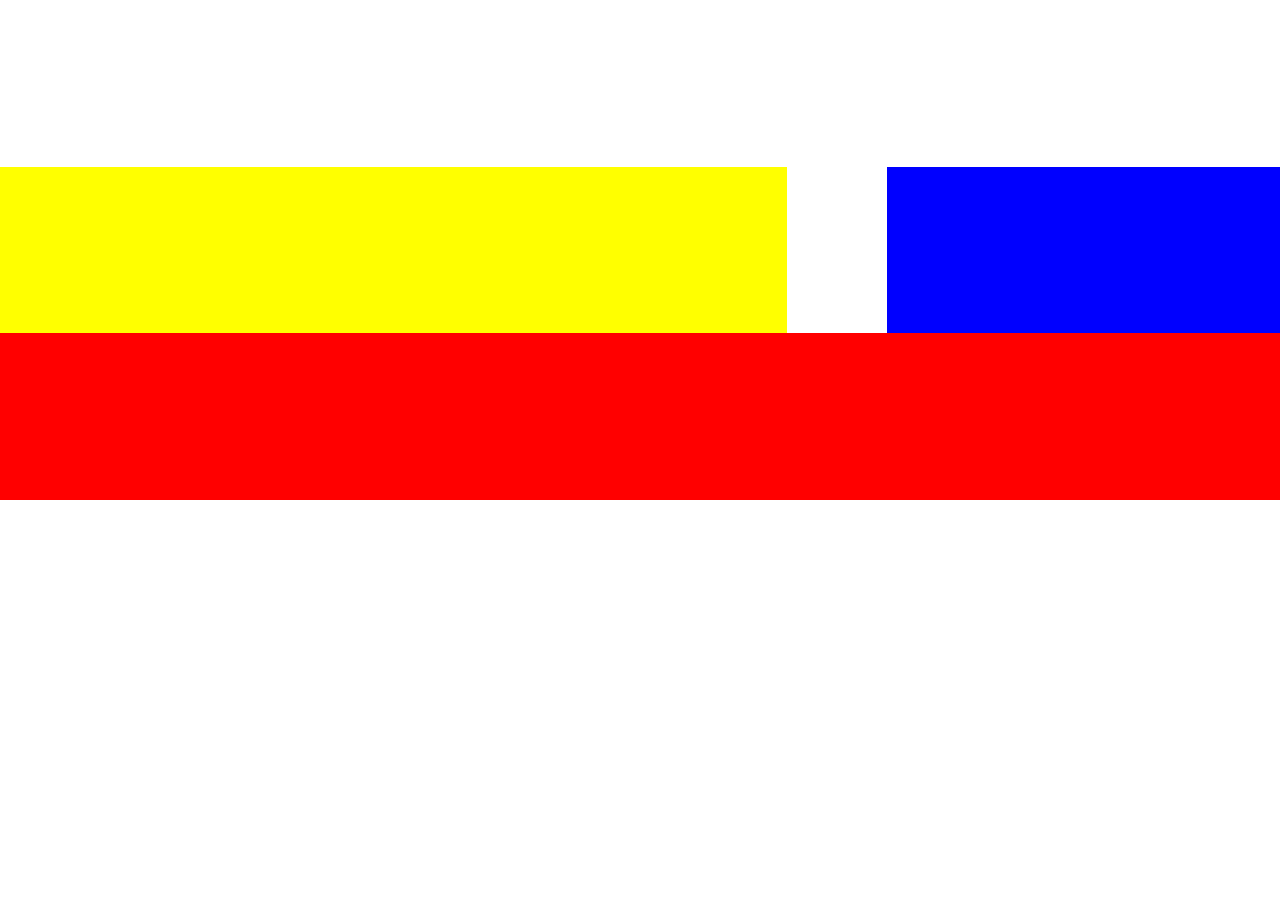
==== index.html @ 5698aa7a "init" ====
<!DOCTYPE html>
<html lang="en">
  <head>
    <meta charset="UTF-8" />
    <meta name="viewport" content="width=device-width, initial-scale=1.0" />
    <meta http-equiv="X-UA-Compatible" content="ie=edge" />
    <link rel="stylesheet" href="style/style.css" />
    <title>Katten Erik</title>
  </head>
  <body>
    <div class="main-container">
      <div class="grid-child first"></div>
      <div class="grid-child second"></div>
      <div class="grid-child third"></div>
      <div class="grid-child fourth"></div>
    </div>
  </body>
</html>
---- style/style.css ----
body {
  margin: 0;
  padding: 0;
}

/* */

.main-container {
  width: 100%;
  height: 500px;
  display: grid;
  grid-template-columns: 1fr 1fr 100px 1fr;
  grid-template-areas:
    'header header header header'
    'main main . side'
    'footer footer footer footer';
}

.grid-child {
  transition-duration: 200ms;
}

.grid-child:hover {
  background: white;
}

.first {
  background: yellow;
  grid-area: main;
}

.second {
  background: green;
  grid-area: header;
}

.third {
  background: blue;
  grid-area: side;
}

.fourth {
  background: red;
  grid-area: footer;
}
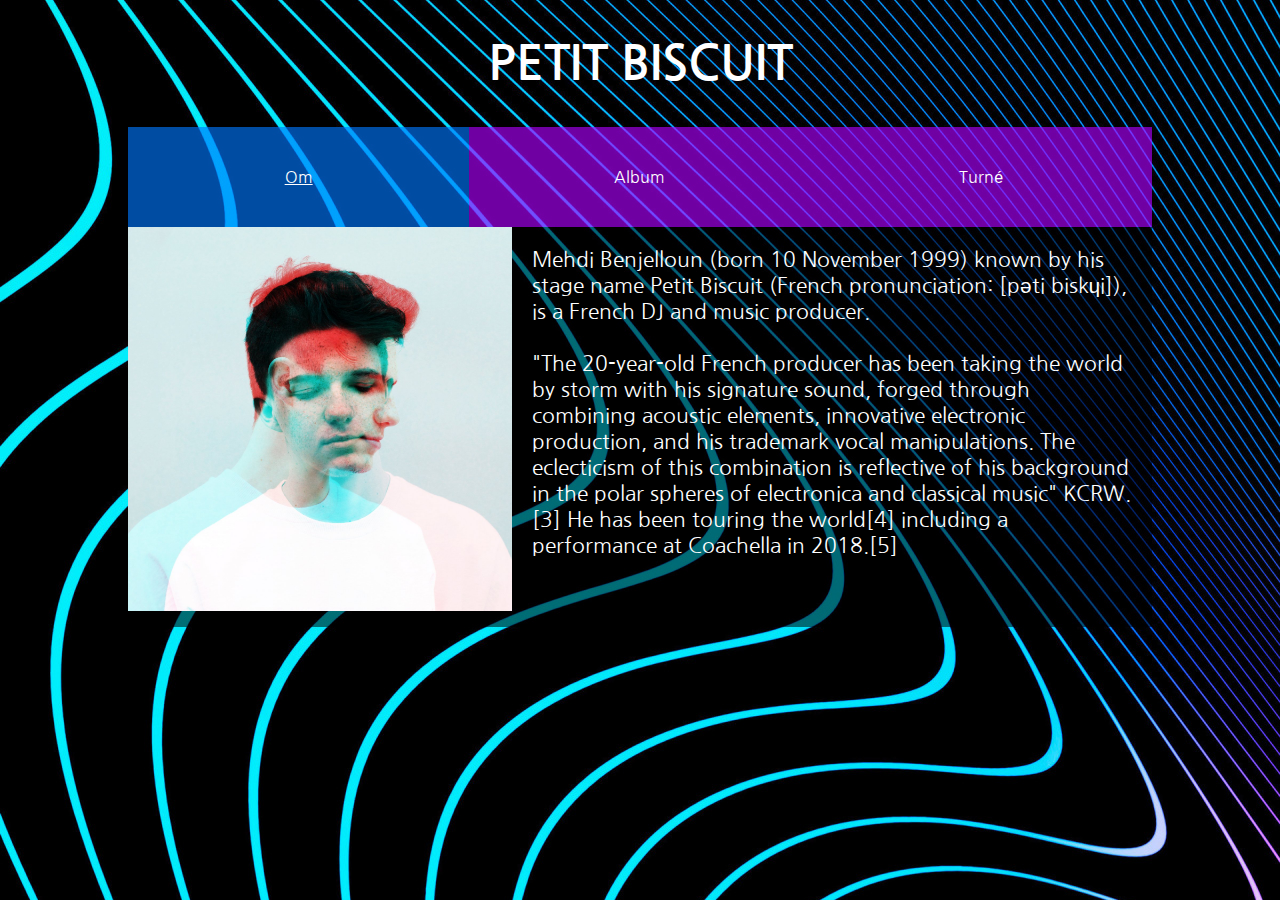
==== commit dbbde123: "started on project" ====
--- a/index.html
+++ b/index.html
@@ -4,15 +4,42 @@
     <meta charset="UTF-8" />
     <meta name="viewport" content="width=device-width, initial-scale=1.0" />
     <meta http-equiv="X-UA-Compatible" content="ie=edge" />
+    <link
+      href="https://fonts.googleapis.com/css?family=Nanum+Gothic&display=swap"
+      rel="stylesheet"
+    />
     <link rel="stylesheet" href="style/style.css" />
-    <title>Katten Erik</title>
+    <title>Sidan</title>
   </head>
   <body>
-    <div class="main-container">
-      <div class="grid-child first"></div>
-      <div class="grid-child second"></div>
-      <div class="grid-child third"></div>
-      <div class="grid-child fourth"></div>
+    <div class="background-start">
+      <div class="main-container">
+        <div class="header">
+          <h1>PETIT BISCUIT</h1>
+        </div>
+        <div class="menu-row">
+          <a href="./second.html" class="menu-option" id="active"> Om</a>
+          <a href="./second.html" class="menu-option "> Album</a>
+          <a href="./second.html" class="menu-option "> Turné</a>
+        </div>
+        <div class="intro-row">
+          <img src="./resources/petit.jpg" alt="bild på petit biscuit" />
+          <div class="intro">
+            <p>
+              Mehdi Benjelloun (born 10 November 1999) known by his stage name
+              Petit Biscuit (French pronunciation: ​[pəti biskɥi]), is a French
+              DJ and music producer.<br /><br />
+              "The 20-year-old French producer has been taking the world by
+              storm with his signature sound, forged through combining acoustic
+              elements, innovative electronic production, and his trademark
+              vocal manipulations. The eclecticism of this combination is
+              reflective of his background in the polar spheres of electronica
+              and classical music" KCRW.[3] He has been touring the world[4]
+              including a performance at Coachella in 2018.[5]
+            </p>
+          </div>
+        </div>
+      </div>
     </div>
   </body>
 </html>
--- a/style/style.css
+++ b/style/style.css
@@ -1,45 +1,138 @@
-body {
+* {
   margin: 0;
   padding: 0;
+  font-family: 'Nanum Gothic', sans-serif;
 }
 
-/* */
+.background-start {
+  background-image: url('../resources/lines.jpg');
+
+  width: 100%;
+  height: 100%;
+  overflow: auto;
+  top: 0;
+  position: absolute;
+  display: grid;
+  justify-content: center;
+}
 
 .main-container {
-  width: 100%;
-  height: 500px;
-  display: grid;
-  grid-template-columns: 1fr 1fr 100px 1fr;
-  grid-template-areas:
-    'header header header header'
-    'main main . side'
-    'footer footer footer footer';
+  width: 80vw;
+  max-width: 1400px;
+  display: inline-block;
 }
 
-.grid-child {
-  transition-duration: 200ms;
+.header {
+  padding: 40px 0;
+  width: 100%;
+  grid-area: header;
+  display: grid;
+  justify-content: center;
+  align-items: flex-end;
+  text-align: center;
+  background: transparent;
 }
 
-.grid-child:hover {
-  background: white;
+.header > h1 {
+  font-size: 3em;
+  color: white;
 }
 
-.first {
-  background: yellow;
-  grid-area: main;
+.menu-row {
+  display: flex;
 }
 
-.second {
-  background: green;
-  grid-area: header;
+.menu-row a {
+  display: block;
+  text-decoration: none;
+  text-align: center;
+  width: 33.33%;
+  height: 100px;
+  line-height: 100px;
+  color: white;
+  background: rgba(174, 0, 255, 0.637);
+  transition-duration: 200ms;
+  user-select: none;
+  cursor: pointer;
 }
 
-.third {
-  background: blue;
-  grid-area: side;
+#active {
+  background: rgba(0, 119, 255, 0.637);
+  text-decoration: underline;
 }
 
-.fourth {
-  background: red;
-  grid-area: footer;
+.menu-option:hover {
+  background: #00000044;
 }
+
+.intro-row {
+  display: flex;
+  height: 400px;
+  background: #00000088;
+}
+
+.intro-row > img {
+  height: 100%;
+  max-height: 30vw;
+  display: inline-block;
+}
+
+.intro {
+  width: 70%;
+  padding: 20px;
+  color: white;
+  font-size: 1.3em;
+}
+
+.albums {
+  display: flex;
+  width: 100%;
+  flex-wrap: wrap;
+  justify-content: space-between;
+}
+
+.album {
+  width: 48%;
+  margin: 20px 0;
+}
+
+.album img {
+  position: relative;
+  width: 100%;
+  height: auto;
+}
+
+.album p {
+  color: white;
+}
+
+@media only screen and (max-width: 750px) {
+  .intro-row {
+    flex-direction: column;
+    justify-self: center;
+    justify-items: center;
+  }
+  .intro-row > img {
+    width: 80vw;
+    max-height: unset;
+    margin: 0 auto;
+    justify-self: center;
+    height: auto;
+  }
+
+  .intro {
+    width: 100%;
+    padding: 0;
+    padding: 20px 0;
+  }
+
+  .menu-row a {
+    height: 70px;
+    line-height: 70px;
+  }
+
+  .album {
+    margin: 30px 0;
+    width: 100%;
+  }
+}
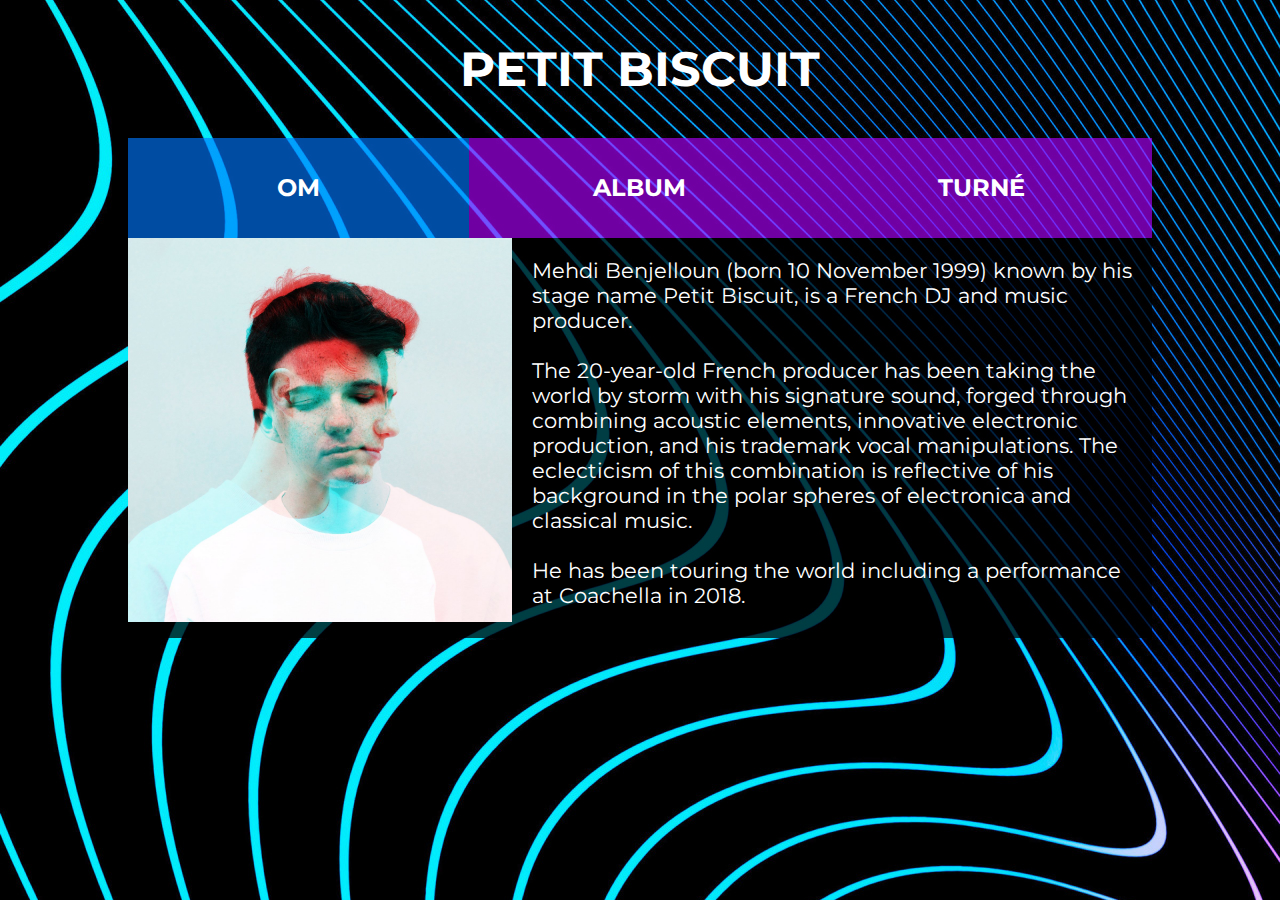
==== commit 65f31cfa: "small changes" ====
--- a/index.html
+++ b/index.html
@@ -6,6 +6,10 @@
     <meta http-equiv="X-UA-Compatible" content="ie=edge" />
     <link
       href="https://fonts.googleapis.com/css?family=Nanum+Gothic&display=swap"
+      rel="stylesheet"
+    />
+    <link
+      href="https://fonts.googleapis.com/css?family=Montserrat&display=swap"
       rel="stylesheet"
     />
     <link rel="stylesheet" href="style/style.css" />
@@ -18,24 +22,24 @@
           <h1>PETIT BISCUIT</h1>
         </div>
         <div class="menu-row">
-          <a href="./second.html" class="menu-option" id="active"> Om</a>
-          <a href="./second.html" class="menu-option "> Album</a>
-          <a href="./second.html" class="menu-option "> Turné</a>
+          <a href="./second.html" class="menu-option" id="active">OM</a>
+          <a href="./second.html" class="menu-option ">ALBUM</a>
+          <a href="./second.html" class="menu-option ">TURNÉ</a>
         </div>
         <div class="intro-row">
           <img src="./resources/petit.jpg" alt="bild på petit biscuit" />
           <div class="intro">
             <p>
               Mehdi Benjelloun (born 10 November 1999) known by his stage name
-              Petit Biscuit (French pronunciation: ​[pəti biskɥi]), is a French
-              DJ and music producer.<br /><br />
-              "The 20-year-old French producer has been taking the world by
-              storm with his signature sound, forged through combining acoustic
+              Petit Biscuit, is a French DJ and music producer.<br /><br />
+              The 20-year-old French producer has been taking the world by storm
+              with his signature sound, forged through combining acoustic
               elements, innovative electronic production, and his trademark
               vocal manipulations. The eclecticism of this combination is
               reflective of his background in the polar spheres of electronica
-              and classical music" KCRW.[3] He has been touring the world[4]
-              including a performance at Coachella in 2018.[5]
+              and classical music. <br /><br />
+              He has been touring the world including a performance at Coachella
+              in 2018.
             </p>
           </div>
         </div>
--- a/style/style.css
+++ b/style/style.css
@@ -2,6 +2,7 @@
   margin: 0;
   padding: 0;
   font-family: 'Nanum Gothic', sans-serif;
+  font-family: 'Montserrat', sans-serif;
 }
 
 .background-start {
@@ -54,11 +55,15 @@
   transition-duration: 200ms;
   user-select: none;
   cursor: pointer;
+  font-size: 1.5em;
+  font-weight: bold;
 }
 
 #active {
   background: rgba(0, 119, 255, 0.637);
-  text-decoration: underline;
+  /* border-top-right-radius: 50px;
+  border-bottom-left-radius: 50px; */
+  /* text-decoration: underline; */
 }
 
 .menu-option:hover {
@@ -68,7 +73,7 @@
 .intro-row {
   display: flex;
   height: 400px;
-  background: #00000088;
+  background: #000000bb;
 }
 
 .intro-row > img {
@@ -104,6 +109,7 @@
 
 .album p {
   color: white;
+  font-size: 1.5em;
 }
 
 @media only screen and (max-width: 750px) {
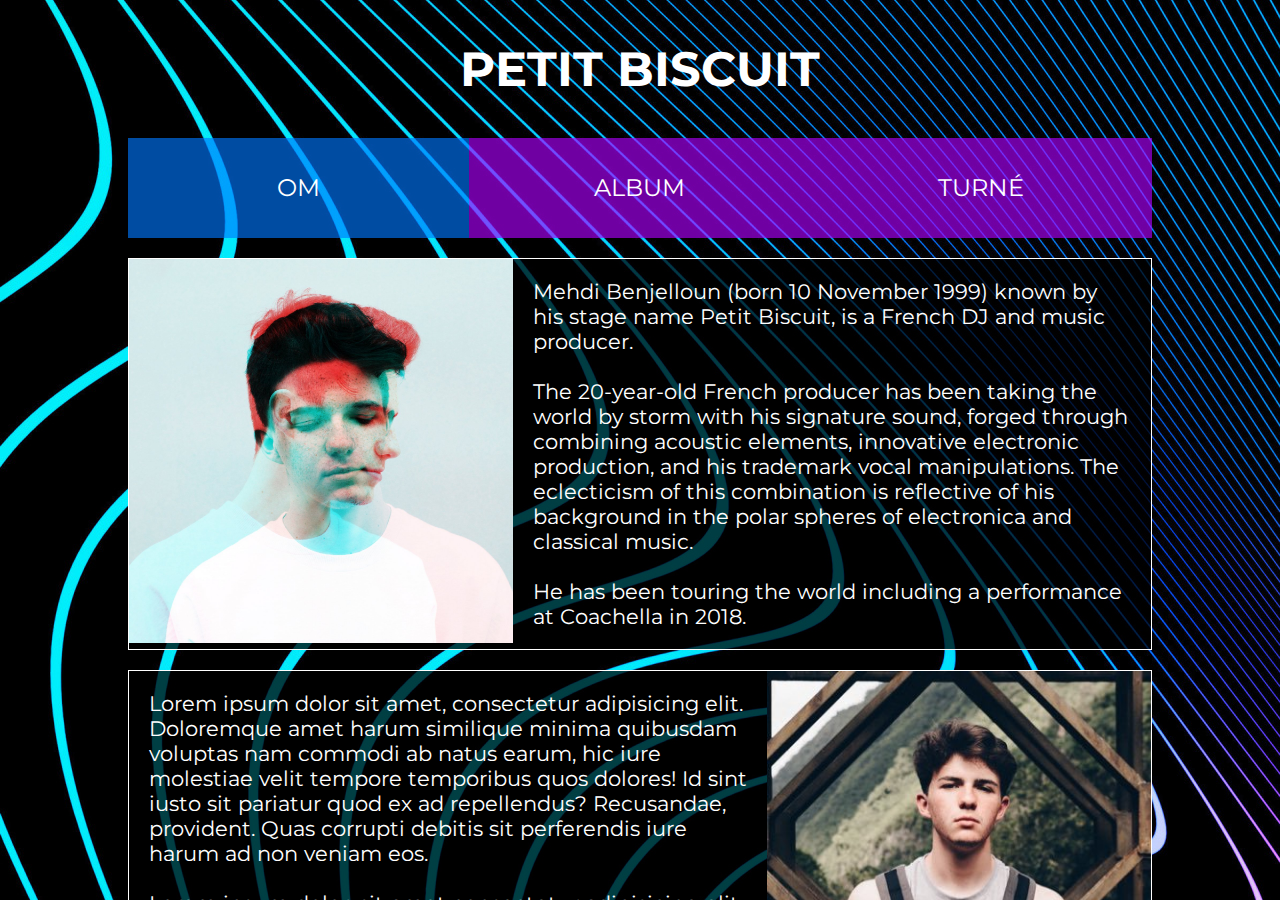
==== commit 3908d509: "started on tours" ====
--- a/index.html
+++ b/index.html
@@ -4,10 +4,6 @@
     <meta charset="UTF-8" />
     <meta name="viewport" content="width=device-width, initial-scale=1.0" />
     <meta http-equiv="X-UA-Compatible" content="ie=edge" />
-    <link
-      href="https://fonts.googleapis.com/css?family=Nanum+Gothic&display=swap"
-      rel="stylesheet"
-    />
     <link
       href="https://fonts.googleapis.com/css?family=Montserrat&display=swap"
       rel="stylesheet"
@@ -22,9 +18,9 @@
           <h1>PETIT BISCUIT</h1>
         </div>
         <div class="menu-row">
-          <a href="./second.html" class="menu-option" id="active">OM</a>
+          <a href="./index.html" class="menu-option" id="active">OM</a>
           <a href="./second.html" class="menu-option ">ALBUM</a>
-          <a href="./second.html" class="menu-option ">TURNÉ</a>
+          <a href="./third.html" class="menu-option ">TURNÉ</a>
         </div>
         <div class="intro-row">
           <img src="./resources/petit.jpg" alt="bild på petit biscuit" />
@@ -43,6 +39,24 @@
             </p>
           </div>
         </div>
+        <div class="intro-row">
+          <div class="intro">
+            <p>
+              Lorem ipsum dolor sit amet, consectetur adipisicing elit.
+              Doloremque amet harum similique minima quibusdam voluptas nam
+              commodi ab natus earum, hic iure molestiae velit tempore
+              temporibus quos dolores! Id sint iusto sit pariatur quod ex ad
+              repellendus? Recusandae, provident. Quas corrupti debitis sit
+              perferendis iure harum ad non veniam eos.
+              <br />
+              <br />
+              Lorem ipsum dolor, sit amet consectetur adipisicing elit. Sed
+              obcaecati reiciendis ratione dolores deleniti voluptatibus ullam
+              quos ducimus officia culpa?
+            </p>
+          </div>
+          <img src="./resources/petit2.jpg" alt="bild på petit biscuit" />
+        </div>
       </div>
     </div>
   </body>
--- a/style/style.css
+++ b/style/style.css
@@ -56,7 +56,7 @@
   user-select: none;
   cursor: pointer;
   font-size: 1.5em;
-  font-weight: bold;
+  /* font-weight: bold; */
 }
 
 #active {
@@ -72,8 +72,10 @@
 
 .intro-row {
   display: flex;
-  height: 400px;
+  /* height: 400px; */
+  margin: 20px 0;
   background: #000000bb;
+  border: solid white 1px;
 }
 
 .intro-row > img {
